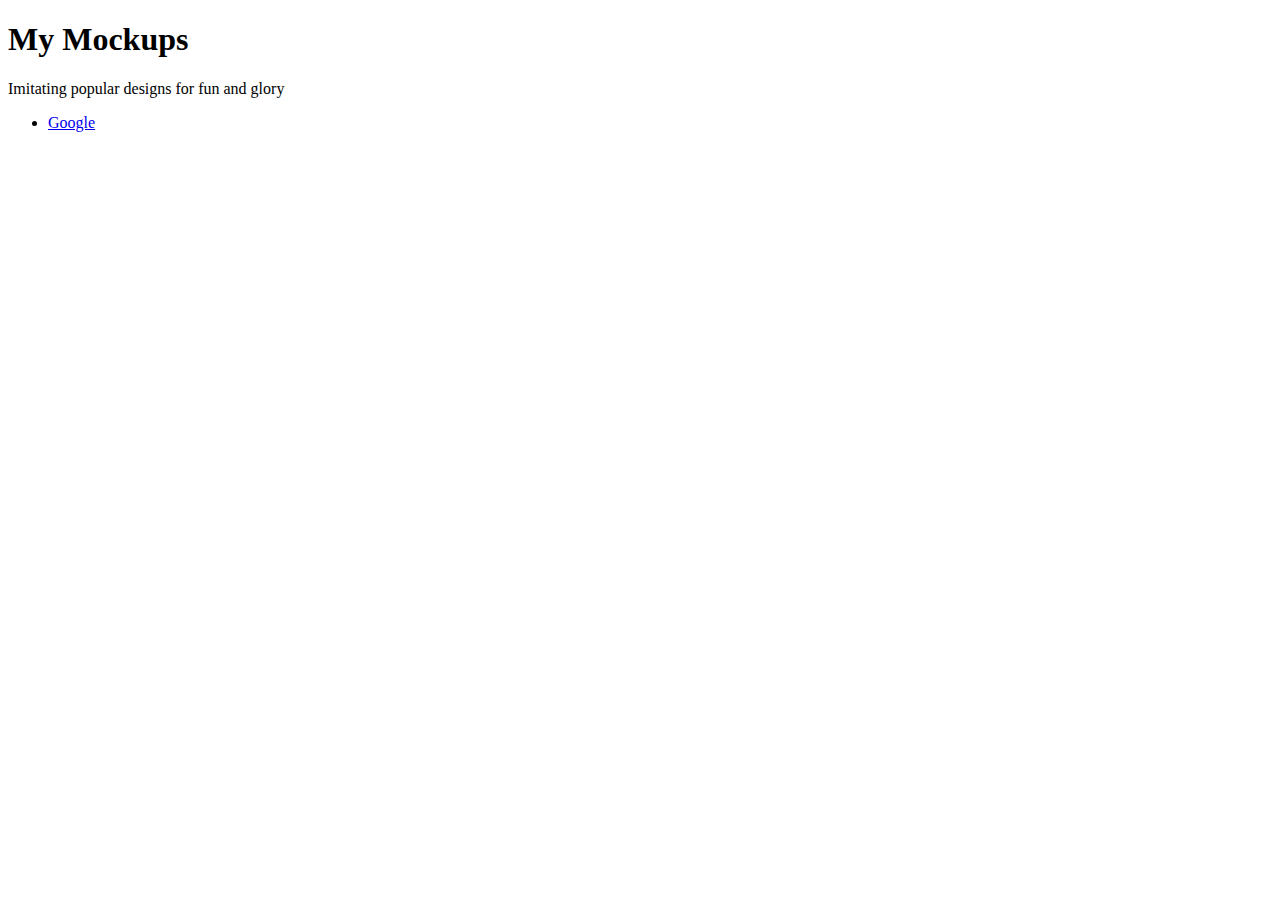
==== index.html @ c4e6217b "Initial commit - Google content" ====
<!DOCTYPE html>
<html>
<head>
	<meta charset="utf-8">
	<meta name="viewport" content="width=device-width, initial-scale=1">
	<title>Mockups</title>
</head>
<body>
	<h1>My Mockups</h1>
	<p>Imitating popular designs for fun and glory</p>
	<ul>
		<li>
			<a href="./google">Google</a>
		</li>
	</ul>
</body>
</html>
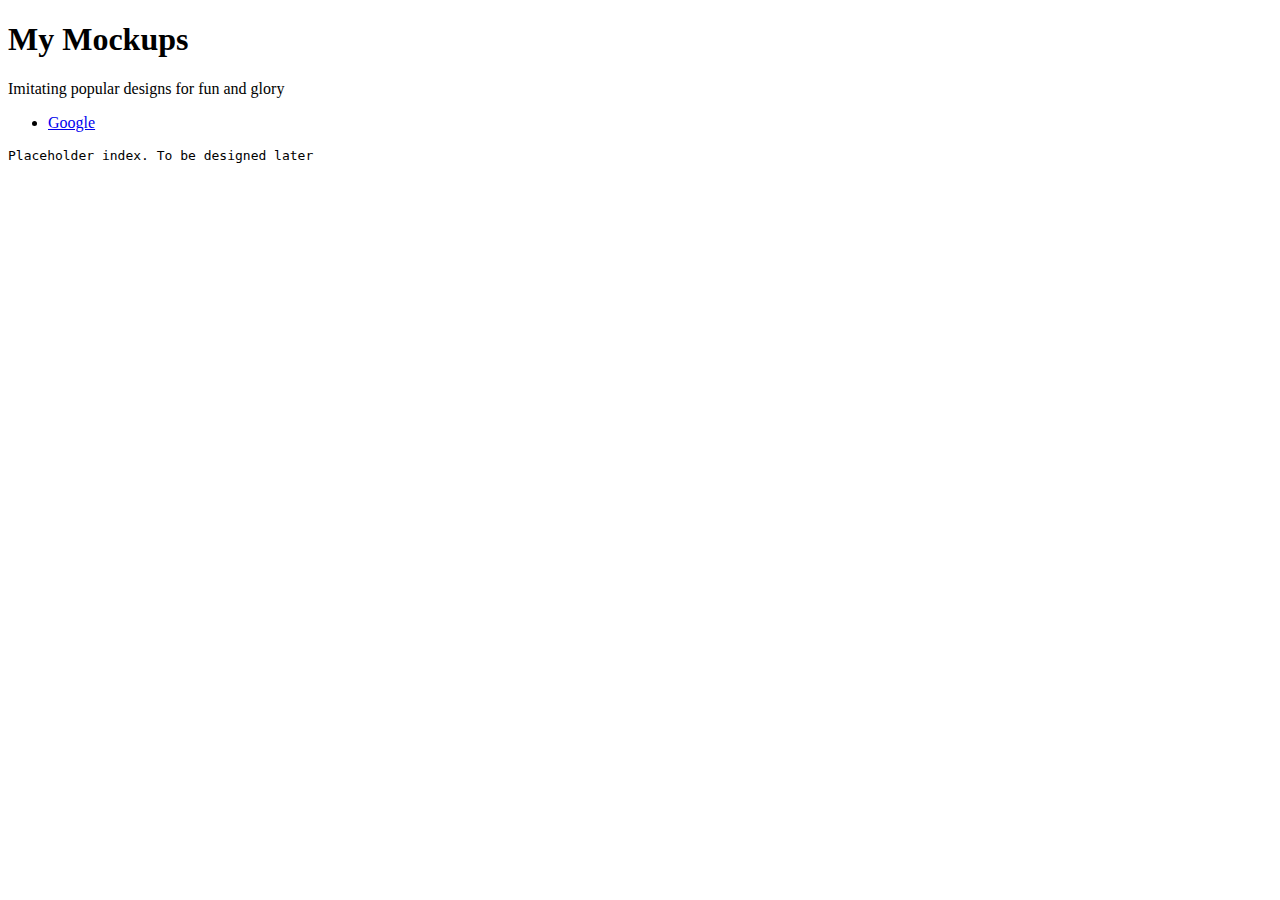
==== commit 17b04997: "General: Placeholder alert on index.html" ====
--- a/index.html
+++ b/index.html
@@ -13,5 +13,7 @@
 			<a href="./google">Google</a>
 		</li>
 	</ul>
+
+	<pre>Placeholder index. To be designed later</pre>
 </body>
 </html>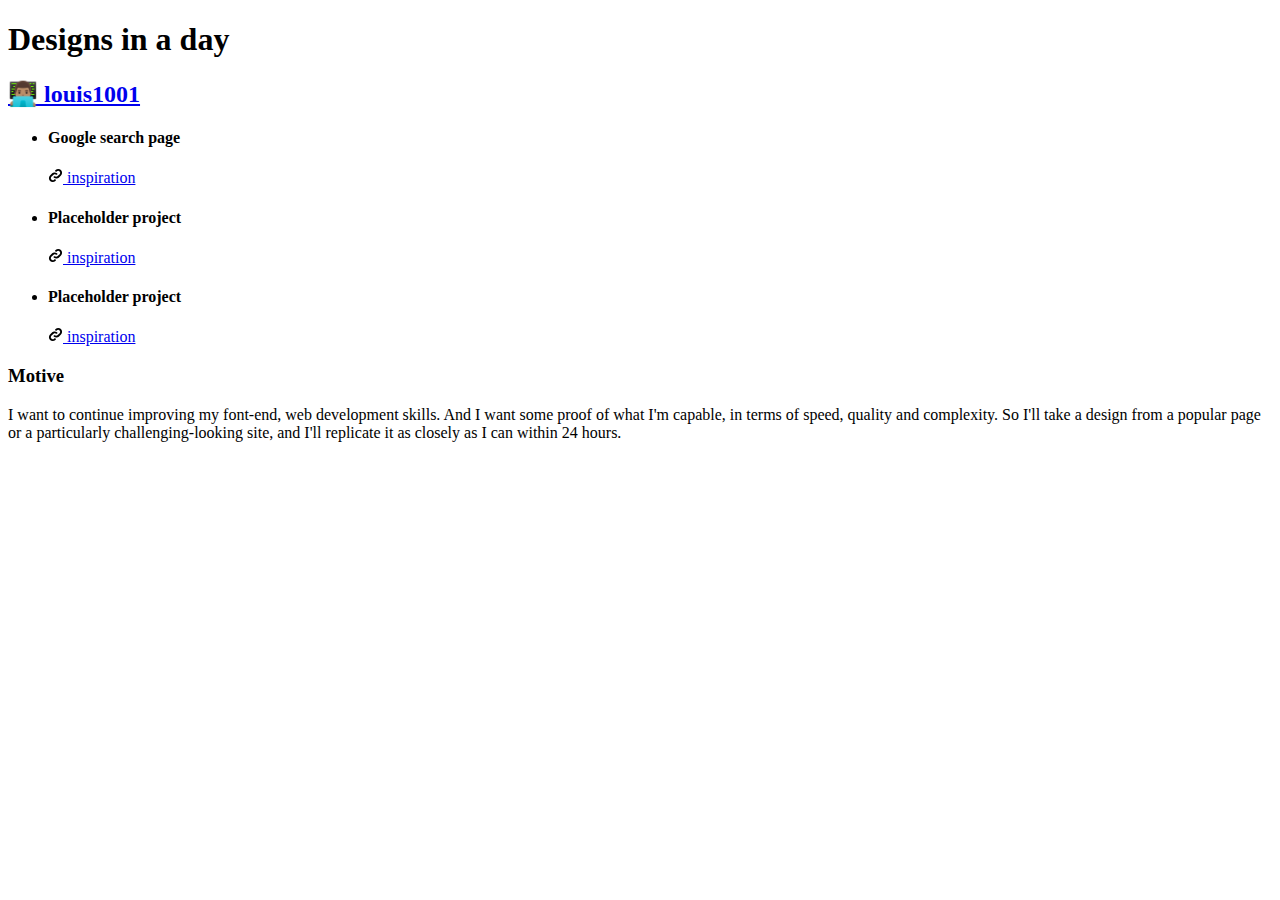
==== commit 97c44d9a: "Land: Initial structure for landing page" ====
--- a/index.html
+++ b/index.html
@@ -1,19 +1,52 @@
 <!DOCTYPE html>
 <html>
+
 <head>
 	<meta charset="utf-8">
 	<meta name="viewport" content="width=device-width, initial-scale=1">
 	<title>Mockups</title>
 </head>
+
 <body>
-	<h1>My Mockups</h1>
-	<p>Imitating popular designs for fun and glory</p>
-	<ul>
-		<li>
-			<a href="./google">Google</a>
-		</li>
-	</ul>
+	<header>
+		<h1>Designs in a day</h1>
+		<h2><a href="https://louis1001.dev/">👨🏽‍💻 louis1001</a></h2>
+	</header>
 
-	<pre>Placeholder index. To be designed later</pre>
+	<main>
+		<nav>
+			<ul id="project-list">
+				<li class="project-item">
+					<h4>Google search page</h4>
+					<a href="/general_assets/inspiration/google.png">
+						<img width="15" height="15" src="/general_assets/icons/link-icon.svg" alt="🔗">
+						inspiration
+					</a>
+				</li>
+				<li class="project-item">
+					<h4>Placeholder project</h4>
+					<a href="#">
+						<img width="15" height="15" src="/general_assets/icons/link-icon.svg" alt="🔗">
+						inspiration
+					</a>
+				</li>
+				<li class="project-item">
+					<h4>Placeholder project</h4>
+					<a href="#">
+						<img width="15" height="15" src="/general_assets/icons/link-icon.svg" alt="🔗">
+						inspiration
+					</a>
+				</li>
+			</ul>
+		</nav>
+	</main>
+
+	<footer>
+		<h3>Motive</h3>
+		<p>I want to continue improving my font-end, web development skills. And I want some proof of what I'm capable,
+			in terms of speed, quality and complexity. So I'll take a design from a popular page or a particularly
+			challenging-looking site, and I'll replicate it as closely as I can within 24 hours.</p>
+	</footer>
 </body>
+
 </html>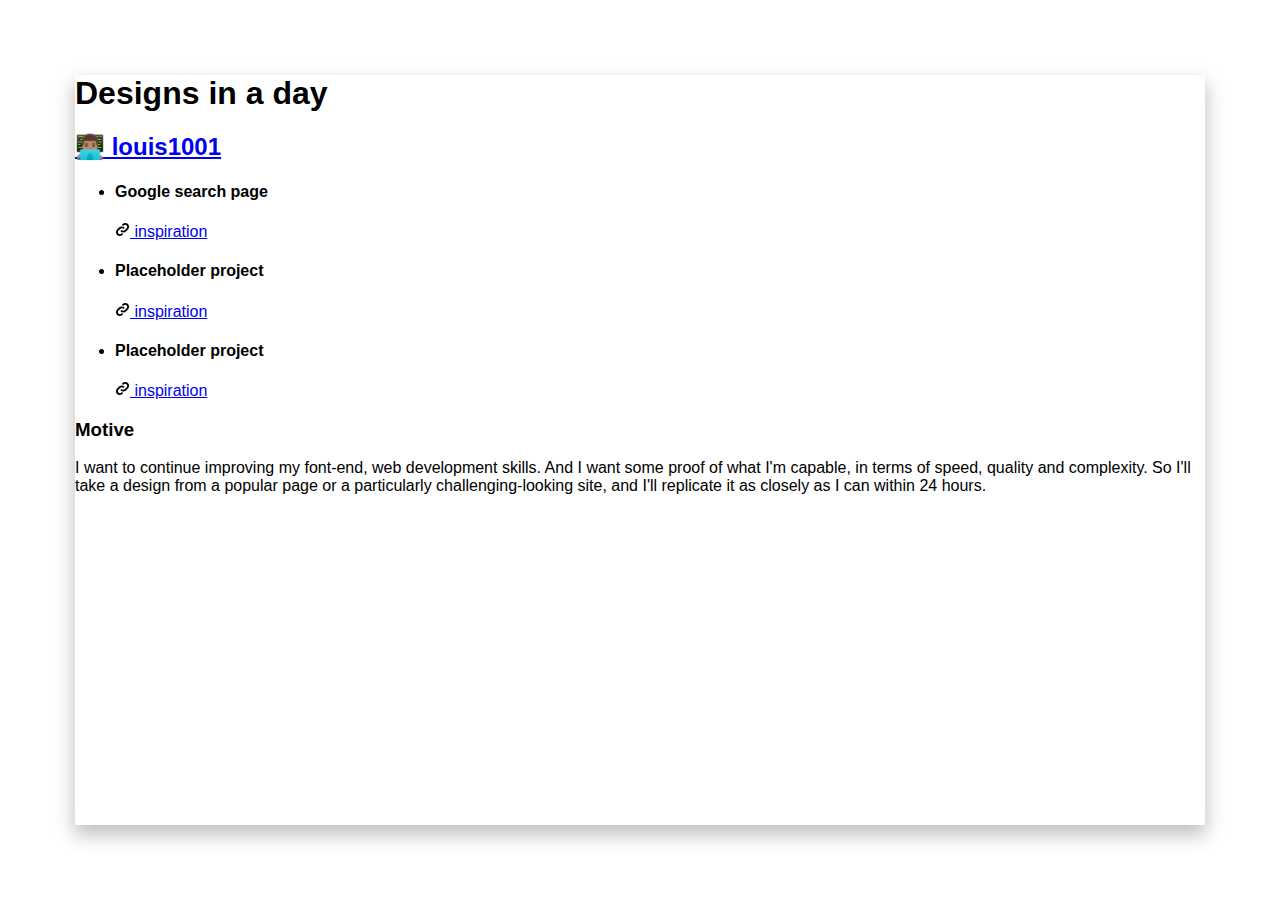
==== commit f49d2390: "Land: Fonts and card design" ====
--- a/index.html
+++ b/index.html
@@ -4,49 +4,53 @@
 <head>
 	<meta charset="utf-8">
 	<meta name="viewport" content="width=device-width, initial-scale=1">
-	<title>Mockups</title>
+	<title>Design immitation</title>
+
+	<link rel="stylesheet" href="general_assets/styles/landing.css">
 </head>
 
 <body>
-	<header>
-		<h1>Designs in a day</h1>
-		<h2><a href="https://louis1001.dev/">👨🏽‍💻 louis1001</a></h2>
-	</header>
+	<div id="card-container">
+		<header>
+			<h1>Designs in a day</h1>
+			<h2><a href="https://louis1001.dev/">👨🏽‍💻 louis1001</a></h2>
+		</header>
 
-	<main>
-		<nav>
-			<ul id="project-list">
-				<li class="project-item">
-					<h4>Google search page</h4>
-					<a href="/general_assets/inspiration/google.png">
-						<img width="15" height="15" src="/general_assets/icons/link-icon.svg" alt="🔗">
-						inspiration
-					</a>
-				</li>
-				<li class="project-item">
-					<h4>Placeholder project</h4>
-					<a href="#">
-						<img width="15" height="15" src="/general_assets/icons/link-icon.svg" alt="🔗">
-						inspiration
-					</a>
-				</li>
-				<li class="project-item">
-					<h4>Placeholder project</h4>
-					<a href="#">
-						<img width="15" height="15" src="/general_assets/icons/link-icon.svg" alt="🔗">
-						inspiration
-					</a>
-				</li>
-			</ul>
-		</nav>
-	</main>
+		<main>
+			<nav>
+				<ul id="project-list">
+					<li class="project-item">
+						<h4>Google search page</h4>
+						<a href="/general_assets/inspiration/google.png">
+							<img width="15" height="15" src="/general_assets/icons/link-icon.svg" alt="🔗">
+							inspiration
+						</a>
+					</li>
+					<li class="project-item">
+						<h4>Placeholder project</h4>
+						<a href="#">
+							<img width="15" height="15" src="/general_assets/icons/link-icon.svg" alt="🔗">
+							inspiration
+						</a>
+					</li>
+					<li class="project-item">
+						<h4>Placeholder project</h4>
+						<a href="#">
+							<img width="15" height="15" src="/general_assets/icons/link-icon.svg" alt="🔗">
+							inspiration
+						</a>
+					</li>
+				</ul>
+			</nav>
+		</main>
 
-	<footer>
-		<h3>Motive</h3>
-		<p>I want to continue improving my font-end, web development skills. And I want some proof of what I'm capable,
-			in terms of speed, quality and complexity. So I'll take a design from a popular page or a particularly
-			challenging-looking site, and I'll replicate it as closely as I can within 24 hours.</p>
-	</footer>
+		<footer>
+			<h3>Motive</h3>
+			<p>I want to continue improving my font-end, web development skills. And I want some proof of what I'm capable,
+				in terms of speed, quality and complexity. So I'll take a design from a popular page or a particularly
+				challenging-looking site, and I'll replicate it as closely as I can within 24 hours.</p>
+		</footer>
+	</div>
 </body>
 
 </html>--- a/general_assets/styles/landing.css
+++ b/general_assets/styles/landing.css
@@ -0,0 +1,17 @@
+
+body, html {
+    margin: 0;
+    padding: 0;
+    font-family: 'Gill Sans', 'Gill Sans MT', Calibri, 'Trebuchet MS', sans-serif;
+}
+
+h1, h2, h3, h4 {
+    font-family: Verdana, Geneva, Tahoma, sans-serif;
+}
+
+#card-container {
+    margin: 75px;
+    min-height: calc(100vh - (75px * 2));
+    box-sizing: content-box;
+    box-shadow: 0px 9px 18px 1px rgba(0, 0, 0, 0.25);
+}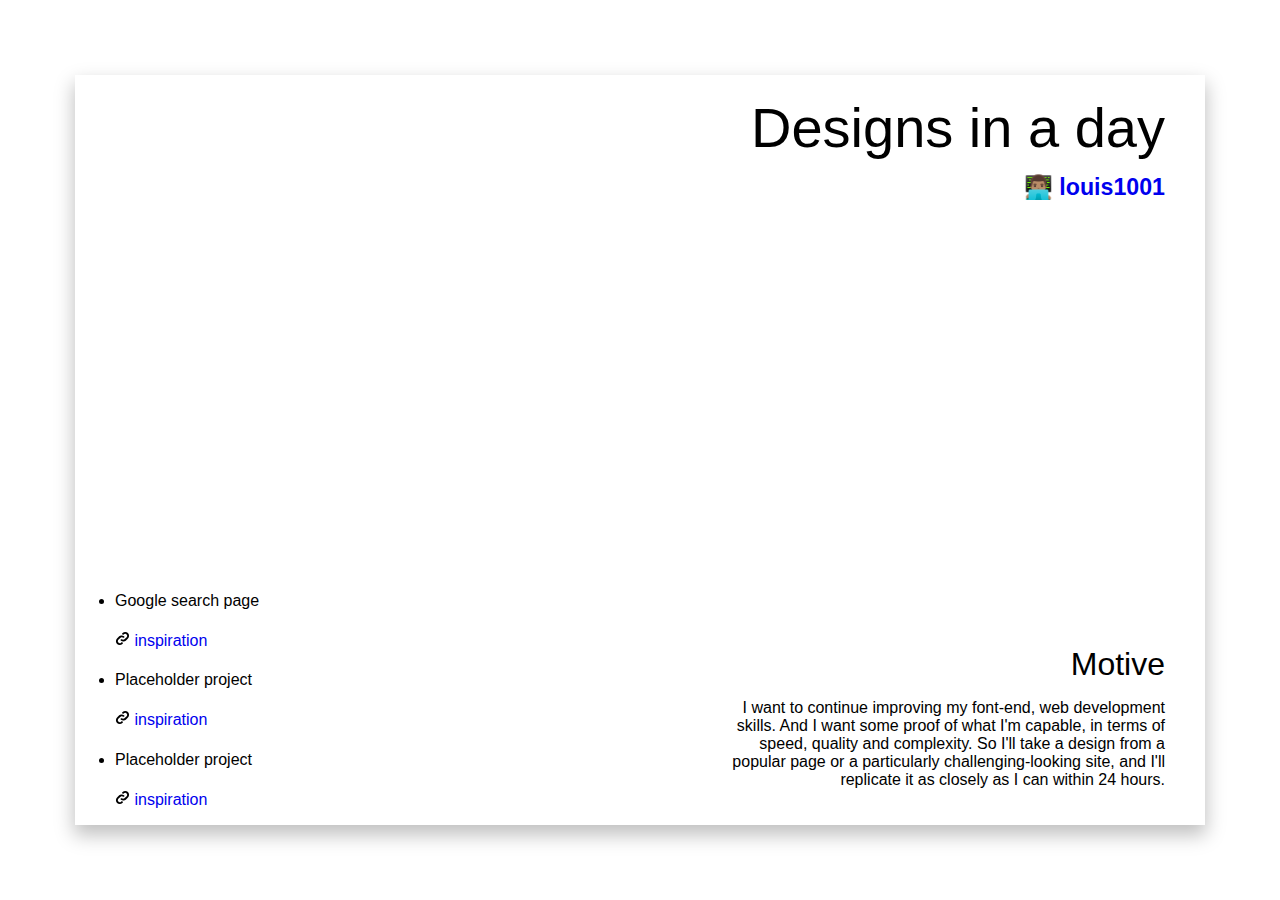
==== commit 6b76267f: "Land: Basic layout for content - little responsive" ====
--- a/index.html
+++ b/index.html
@@ -17,39 +17,37 @@
 		</header>
 
 		<main>
-			<nav>
-				<ul id="project-list">
-					<li class="project-item">
-						<h4>Google search page</h4>
-						<a href="/general_assets/inspiration/google.png">
-							<img width="15" height="15" src="/general_assets/icons/link-icon.svg" alt="🔗">
-							inspiration
-						</a>
-					</li>
-					<li class="project-item">
-						<h4>Placeholder project</h4>
-						<a href="#">
-							<img width="15" height="15" src="/general_assets/icons/link-icon.svg" alt="🔗">
-							inspiration
-						</a>
-					</li>
-					<li class="project-item">
-						<h4>Placeholder project</h4>
-						<a href="#">
-							<img width="15" height="15" src="/general_assets/icons/link-icon.svg" alt="🔗">
-							inspiration
-						</a>
-					</li>
-				</ul>
-			</nav>
+			<ul id="project-list">
+				<li class="project-item">
+					<h4>Google search page</h4>
+					<a href="/general_assets/inspiration/google.png">
+						<img width="15" height="15" src="/general_assets/icons/link-icon.svg" alt="🔗">
+						inspiration
+					</a>
+				</li>
+				<li class="project-item">
+					<h4>Placeholder project</h4>
+					<a href="#">
+						<img width="15" height="15" src="/general_assets/icons/link-icon.svg" alt="🔗">
+						inspiration
+					</a>
+				</li>
+				<li class="project-item">
+					<h4>Placeholder project</h4>
+					<a href="#">
+						<img width="15" height="15" src="/general_assets/icons/link-icon.svg" alt="🔗">
+						inspiration
+					</a>
+				</li>
+			</ul>
+
+			<section id="motive">
+				<h3>Motive</h3>
+				<p>I want to continue improving my font-end, web development skills. And I want some proof of what I'm capable,
+					in terms of speed, quality and complexity. So I'll take a design from a popular page or a particularly
+					challenging-looking site, and I'll replicate it as closely as I can within 24 hours.</p>
+			</section>
 		</main>
-
-		<footer>
-			<h3>Motive</h3>
-			<p>I want to continue improving my font-end, web development skills. And I want some proof of what I'm capable,
-				in terms of speed, quality and complexity. So I'll take a design from a popular page or a particularly
-				challenging-looking site, and I'll replicate it as closely as I can within 24 hours.</p>
-		</footer>
 	</div>
 </body>
 
--- a/general_assets/styles/landing.css
+++ b/general_assets/styles/landing.css
@@ -7,6 +7,7 @@
 
 h1, h2, h3, h4 {
     font-family: Verdana, Geneva, Tahoma, sans-serif;
+    font-weight: normal;
 }
 
 #card-container {
@@ -14,4 +15,93 @@
     min-height: calc(100vh - (75px * 2));
     box-sizing: content-box;
     box-shadow: 0px 9px 18px 1px rgba(0, 0, 0, 0.25);
+
+    display: flex;
+    flex-direction: column;
+}
+
+/* Header */
+
+header {
+    text-align: right;
+    padding: 20px 40px;
+}
+
+header>h1 {
+    font-size: 3.5rem;
+    margin: 0;
+    margin-bottom: .8rem;
+}
+
+header>h2 {
+    margin: 0;
+    font-weight: bold;
+    font-size: 1.45rem;
+}
+
+a {
+    position: relative;
+    text-decoration: none;
+}
+
+a::after {
+    content: '';
+    width: 0%;
+    height: 0.1em;
+    background: currentColor;
+    position: absolute;
+    left: 0;
+    bottom: -0.05em;
+    
+    transition: width .1s ease-in-out;
+}
+
+a:hover::after {
+    width: 100%;
+}
+
+a:visited {
+    color: unset;
+}
+
+/* Main Content */
+
+main {
+    display: flex;
+    justify-content: space-between;
+    align-items: end;
+    margin-top: auto;
+    flex-wrap: wrap;
+    flex: 1;
+}
+
+#motive {
+    text-align: right;
+    font-size: 1rem;
+
+    padding: 20px 40px;
+    flex: 1
+}
+
+#motive>h3 {
+    font-size: 2rem;
+    margin: 0;
+}
+
+#motive>p {
+    max-width: 460px;
+    min-width: 250px;
+    margin-left: auto
+}
+
+.project-item {
+    min-width: 300px;
+}
+
+@media screen and (max-width: 820px) {
+    #card-container {
+        margin: 0;
+        box-shadow: none;
+        min-height: 100vh;
+    }
 }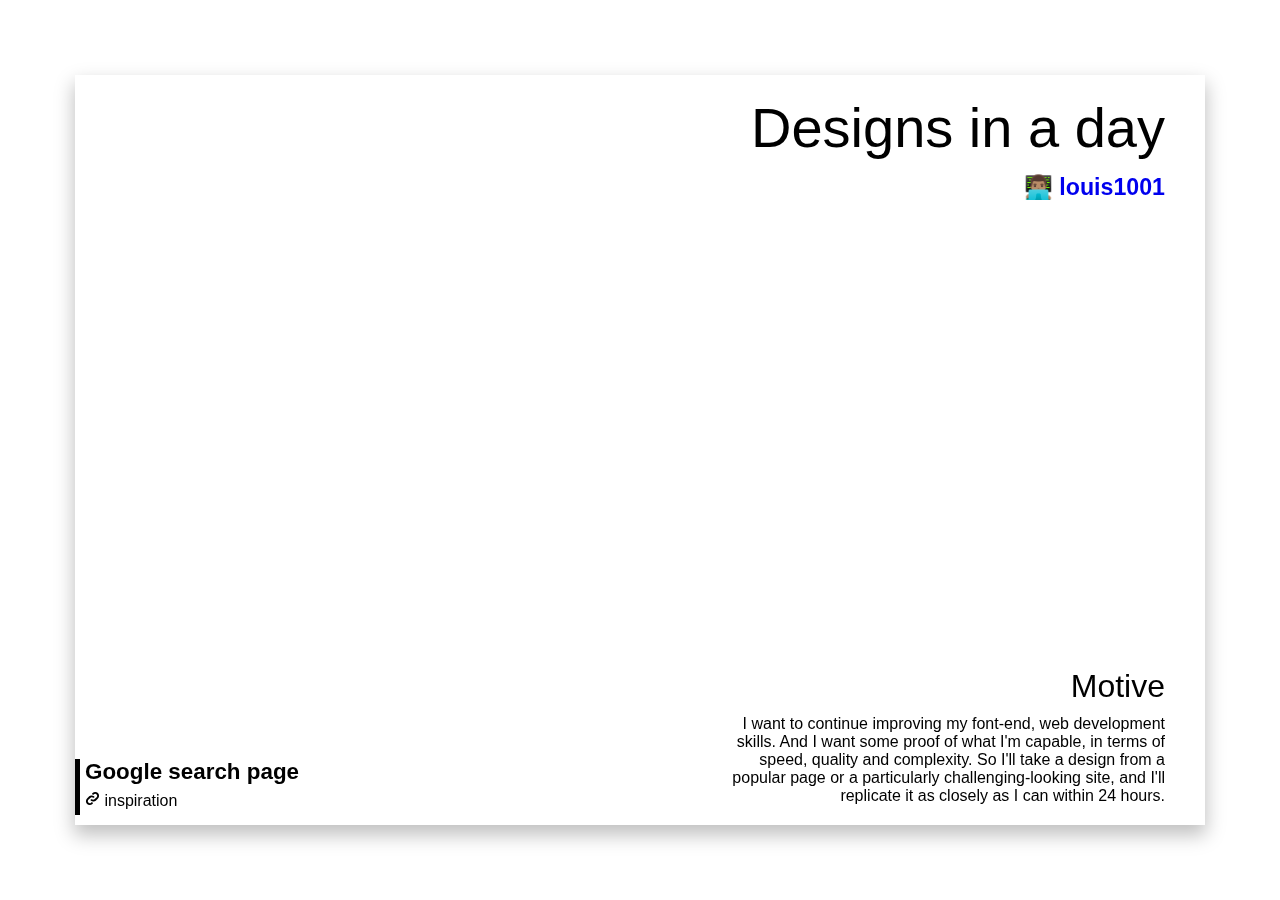
==== commit 9fa3e93a: "Land: Styles for project links" ====
--- a/index.html
+++ b/index.html
@@ -4,7 +4,7 @@
 <head>
 	<meta charset="utf-8">
 	<meta name="viewport" content="width=device-width, initial-scale=1">
-	<title>Design immitation</title>
+	<title>Design (L)imitation</title>
 
 	<link rel="stylesheet" href="general_assets/styles/landing.css">
 </head>
@@ -18,23 +18,9 @@
 
 		<main>
 			<ul id="project-list">
-				<li class="project-item">
+				<li class="project-item" l-project-id="google">
 					<h4>Google search page</h4>
 					<a href="/general_assets/inspiration/google.png">
-						<img width="15" height="15" src="/general_assets/icons/link-icon.svg" alt="🔗">
-						inspiration
-					</a>
-				</li>
-				<li class="project-item">
-					<h4>Placeholder project</h4>
-					<a href="#">
-						<img width="15" height="15" src="/general_assets/icons/link-icon.svg" alt="🔗">
-						inspiration
-					</a>
-				</li>
-				<li class="project-item">
-					<h4>Placeholder project</h4>
-					<a href="#">
 						<img width="15" height="15" src="/general_assets/icons/link-icon.svg" alt="🔗">
 						inspiration
 					</a>
@@ -49,6 +35,24 @@
 			</section>
 		</main>
 	</div>
+
+	<script>
+		const projects = document.querySelectorAll(".project-item")
+
+		projects.forEach(p => {
+			let id = p.getAttribute('l-project-id')
+			p.addEventListener('pointerup', () => {
+				handleProject(id)
+			})
+		})
+
+		function handleProject(id) {
+			if (!id || !id.length) { return }
+
+			let url = "/" + id
+			window.location.assign(url)
+		}
+	</script>
 </body>
 
 </html>--- a/general_assets/styles/landing.css
+++ b/general_assets/styles/landing.css
@@ -18,6 +18,7 @@
 
     display: flex;
     flex-direction: column;
+    background: white;
 }
 
 /* Header */
@@ -83,25 +84,91 @@
     flex: 1
 }
 
-#motive>h3 {
+h3 {
     font-size: 2rem;
     margin: 0;
+    margin-bottom: 10px;
 }
 
 #motive>p {
     max-width: 460px;
     min-width: 250px;
-    margin-left: auto
+    margin: 0;
+    margin-left: auto;
 }
 
 .project-item {
     min-width: 300px;
 }
 
+/* Projects */
+#project-list {
+    list-style: none;
+    padding: 0;
+    margin: 0;
+
+    max-height: min(100vh, 300px);
+    overflow-y: scroll;
+    padding-right: 20px
+}
+
+#project-list h4 {
+    margin: 0;
+    padding: 0;
+    margin-bottom: 6px;
+    font-size: 1.4rem;
+    font-weight: bold;
+}
+
+#project-list>li {
+    position: relative;
+
+    padding-left: 10px;
+    cursor: pointer;
+    margin-bottom: 10px;
+}
+
+li::after {
+    content: '';
+    position: absolute;
+    background: white;
+    mix-blend-mode: difference;
+    top: 0;
+    left: 0;
+    bottom: 0;
+    width: 5px;
+    z-index: 10;
+
+    transition: width 0.2s ease-in-out;
+    pointer-events: none;
+}
+
+#project-list>li a {
+    color: inherit;
+    display: inline-block;
+    margin-bottom: 5px;
+}
+
+li:hover::after {
+    width: 100%;
+}
+
+/* Responsivity */
+
 @media screen and (max-width: 820px) {
+    main {
+        display: block;
+    }
+
     #card-container {
         margin: 0;
         box-shadow: none;
         min-height: 100vh;
     }
+
+    #project-list {
+        max-height: unset;
+
+        margin: 4rem 0 2rem 0;
+    }
 }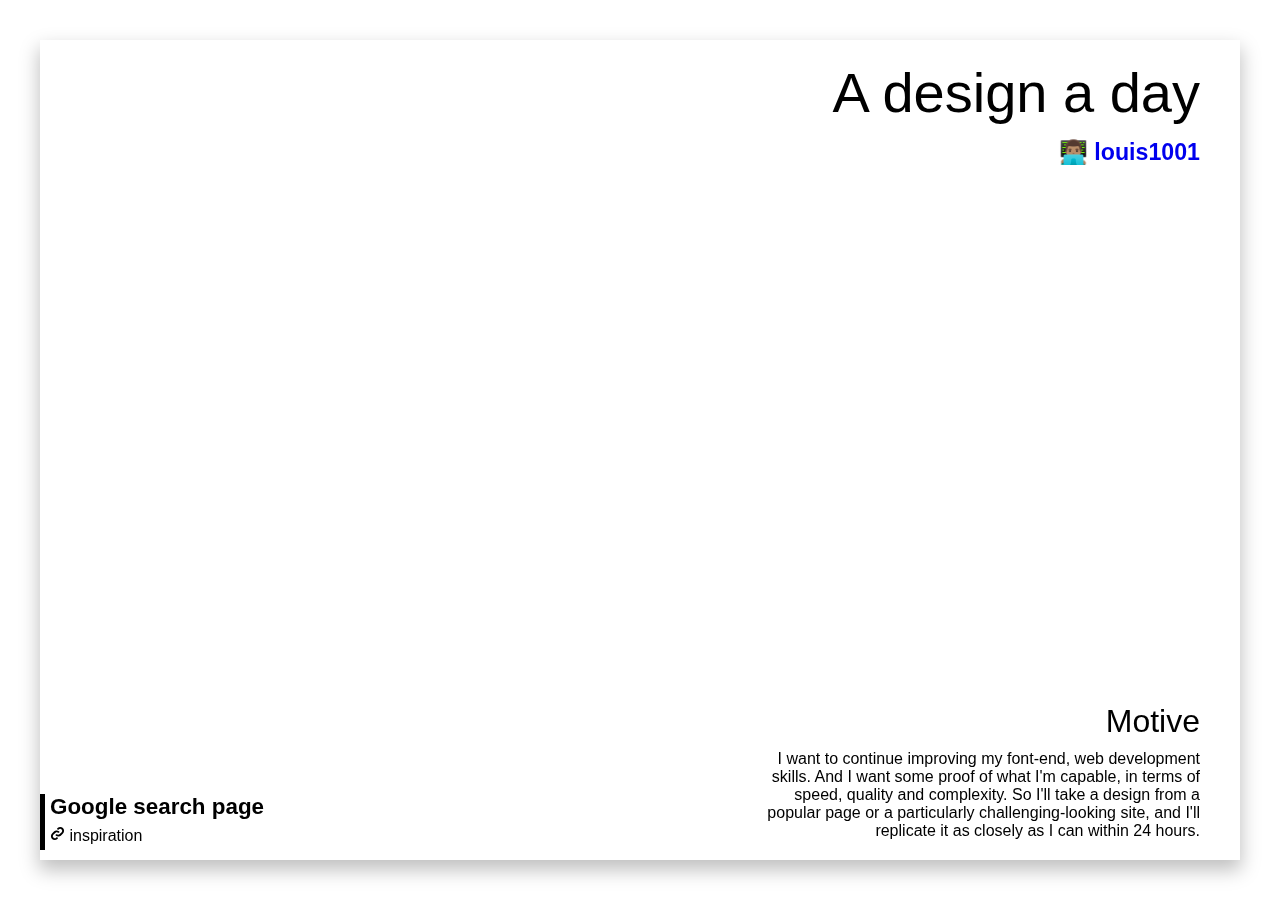
==== commit f97d77ab: "Land: Better responsiveness on mobile" ====
--- a/index.html
+++ b/index.html
@@ -12,18 +12,30 @@
 <body>
 	<div id="card-container">
 		<header>
-			<h1>Designs in a day</h1>
+			<h1>A design a day</h1>
 			<h2><a href="https://louis1001.dev/">👨🏽‍💻 louis1001</a></h2>
 		</header>
 
 		<main>
 			<ul id="project-list">
 				<li class="project-item" l-project-id="google">
-					<h4>Google search page</h4>
-					<a href="/general_assets/inspiration/google.png">
-						<img width="15" height="15" src="/general_assets/icons/link-icon.svg" alt="🔗">
-						inspiration
-					</a>
+					<div class="small-item">
+						<a href="/google">
+							<h4>Google search page</h4>
+						</a>
+						<a href="/general_assets/inspiration/google.png">
+							<img width="15" height="15" src="/general_assets/icons/link-icon.svg" alt="🔗">
+							<p>inspiration</p>
+						</a>
+					</div>
+					
+					<div class="wide-item">
+						<h4>Google search page</h4>
+						<a href="/general_assets/inspiration/google.png">
+							<img width="15" height="15" src="/general_assets/icons/link-icon.svg" alt="🔗">
+							inspiration
+						</a>
+					</div>
 				</li>
 			</ul>
 
--- a/general_assets/styles/landing.css
+++ b/general_assets/styles/landing.css
@@ -11,8 +11,9 @@
 }
 
 #card-container {
-    margin: 75px;
-    min-height: calc(100vh - (75px * 2));
+    --card-margins: 40px;
+    margin: var(--card-margins);
+    min-height: calc(100vh - (var(--card-margins) * 2));
     box-sizing: content-box;
     box-shadow: 0px 9px 18px 1px rgba(0, 0, 0, 0.25);
 
@@ -153,9 +154,17 @@
     width: 100%;
 }
 
+#project-list .small-item {
+    display: none;
+}
+
 /* Responsivity */
 
 @media screen and (max-width: 820px) {
+    html {
+        font-size: 10pt;
+    }
+
     main {
         display: block;
     }
@@ -166,9 +175,51 @@
         min-height: 100vh;
     }
 
+    header, #motive {
+        padding: 10px;
+    }
+
     #project-list {
         max-height: unset;
 
-        margin: 4rem 0 2rem 0;
+        margin-top: 3rem;
+        padding: 2rem 0 3rem 0;
+        border-top: 2px solid currentColor
+    }
+
+    #project-list>li {
+        padding-left: 15px;
+    }
+
+    #project-list>li::after {
+        background: black;
+        mix-blend-mode: normal;
+        width: 10px;
+
+    }
+
+    #project-list>li .wide-item {
+        display: none;
+    }
+
+    #project-list>li .small-item {
+        display: flex;
+    }
+
+    .small-item a:first-child {
+        flex: 1;
+        display: block;
+    }
+
+    .small-item p {
+        margin: 0;
+    }
+
+    #project-list>li .small-item a:last-child {
+        display: flex;
+        padding: 10px;
+        flex-direction: column;
+        align-items: center;
+        border-left: 2px solid currentColor;
     }
 }